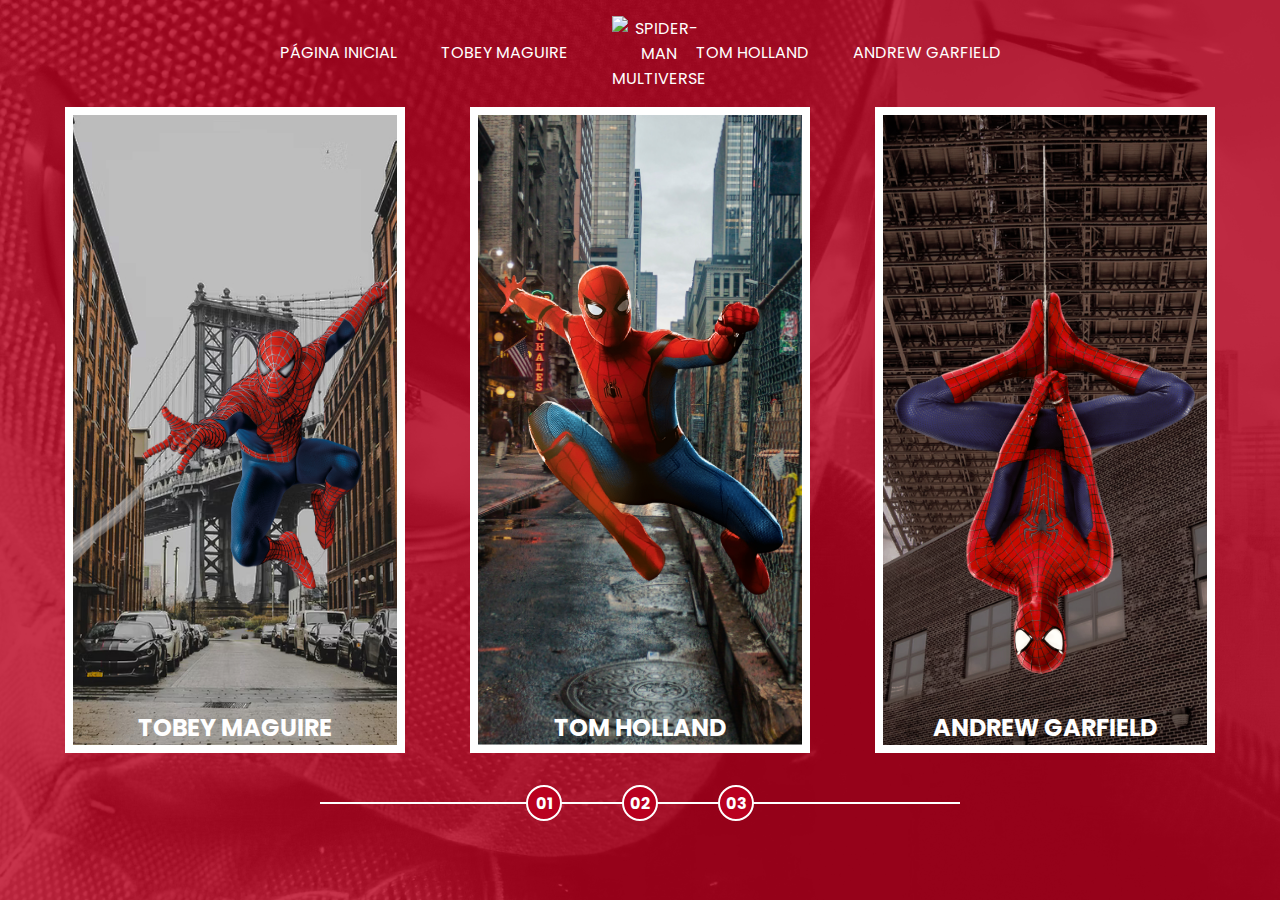
==== index.html @ 3ee6d63b "primeiro dia" ====
<!DOCTYPE html>
<html lang="en">

<head>
  <meta charset="UTF-8">
  <meta http-equiv="X-UA-Compatible" content="IE=edge">
  <meta name="viewport" content="width=device-width, initial-scale=1.0">
  <link rel="stylesheet" href="/assets/CSS/home-page-styles.css">
  <script src="assets/scripts/card-hover-animation.js"></script>
  <title>Spiderman | Multiverso</title>
</head>

<body>
  <nav class="s-menu">
    <ul>
      <li class="s-menu__item">
        <a href="/">Página Inicial</a>
      </li>
      <li class="s-menu__item">
        <a href="#">Tobey Maguire</a>
      </li>
      <li class="s-menu__item s-menu__icon">
        <img src="./assets/images/icons/spider.svg" alt="Spider-Man Multiverse">
      </li>
      <li class="s-menu__item">
        <a href="#">Tom Holland</a>
      </li>
      <li class="s-menu__item">
        <a href="#">Andrew Garfield</a>
      </li>
    </ul>
  </nav>
  <div class="s-container">
    <a href="#" class="s-card" id="spider-man-01">
      <img class="s-card__background" src="./assets/images/pic-sm-bg-01.jpg">
      <img class="s-card__image" src="./assets/images/spider-man-01.png" alt="Tobey Maguire">
      <h2 class="s-card__title">Tobey Maguire</h2>
    </a>
    <a href="#" class="s-card" id="spider-man-02">
      <img class="s-card__background" src="./assets/images/pic-sm-bg-02.jpg">
      <img class="s-card__image" src="./assets/images/spider-man-02.png" alt="Tom Holland">
      <h2 class="s-card__title">Tom Holland</h2>
    </a>
    <a href="#" class="s-card" id="spider-man-03">
      <img class="s-card__background" src="./assets/images/pic-sm-bg-03.jpg">
      <img class="s-card__image" src="./assets/images/spider-man-03.png" alt="Andrew Garfield">
      <h2 class="s-card__title">Andrew Garfield</h2>
    </a>
  </div>
  <div class="s-controller">
    <div class="s-controller__button">
      01
    </div>
    <div class="s-controller__button">
      02
    </div>
    <div class="s-controller__button">
      03
    </div>
    <div class="s-controller__line"></div>
  </div>
</body>

</html>
---- assets/CSS/home-page-styles.css ----
@import url(/assets/CSS/reset.css);
@import url(/assets/CSS/global.css);

body {
    background-color: var(--primary-color);
}

body::before {
    content: "";
    background-image: url('../images/spider-man-background.jpg');
    background-repeat: no-repeat;
    background-position: center;
    background-size: cover;
    width: 100%;
    height: 100%;
    position: absolute;
    opacity: 0.2;
    transition: background-image 1s ease-in-out, opacity 1s ease-in-out;
}


.s-menu {
    padding: 1rem 0;
    width: 100%;
    text-align: center;
    position: relative;
}


.s-menu__item {
    display: inline-block;
    text-transform: uppercase;
    margin: 0 1.25rem;
}

.s-menu__icon {
    width: 2.5rem;
    margin: 0 1.25rem;
    vertical-align: middle;
}

.s-container {
    position: relative;
    display: flex;
    align-items: center;
    justify-content: space-evenly;
}

.s-card {
    border: 0.5rem solid white;
    width: calc(100% / 3 - 8%);
    height: 70vh;
    position: relative;
    transition: filter .5s ease-in-out;
}

.s-card__background {
    width: 100%;
    height: 100%;
    object-fit: cover;
    position: absolute;
    opacity: 1;
    transition: opacity 1s ease-in-out;
}

.s-card__image {
    width: 100%;
    height: 100%;
    object-fit: contain;
    position: relative;
    transition:  1s ease-in-out;
}

.s-card__title {
    font-size: 1.5rem;
    text-transform: uppercase;
    text-align: center;
    position: absolute;
    width: 100%;
    bottom: 0;
    transition: bottom 1s ease-in-out;
}

.s-controller {
    position: relative;
    display: flex;
    justify-content: center;
    align-items: center;
    margin-top: 2rem;
}

.s-controller__button {
    display: flex;
    align-items: center;
    justify-content: center;
    width: 2rem;
    height: 2rem;
    border: 2px solid white;
    border-radius: 50%;
    background-color: var(--primary-color);
    text-align: center;
    font-size: 1rem;
    font-weight: bold;
    cursor: pointer;
    z-index: 1;
    transition: transform 0.3s ease-in-out;
}

.s-controller__button:hover {
    transform: scale(1.2);
}

.s-controller__button:nth-child(2) {
    margin: 0 3.75rem;
}

.s-controller__line {
    background-color: white;
    width: 50%;
    height: 2px;
    position: absolute;
}

/* hover animation */

.s-card--hovered .s-card__background {
    cursor: pointer;
    opacity: 0;
}

.s-card--hovered .s-card__image {
    transform: scale(1.3);
    filter: drop-shadow(30px 10px 4px rgba(0, 0, 0, .5));
}

body#spider-man-01-hovered::before {
    background-image: url(/assets/images/pic-sm-bg-01.jpg);
}

body#spider-man-02-hovered::before {
    background-image: url(/assets/images/pic-sm-bg-02.jpg);
}

body#spider-man-03-hovered::before {
    background-image: url(/assets/images/pic-sm-bg-03.jpg);
}

body[id^="spider-man-"]::before {
    opacity: 1;
}

body[id^="spider-man-"] .s-card:not(.s-card--hovered){
    filter: grayscale(100%);
}

.s-card--hovered .s-card__title {
    bottom: 50%;
}
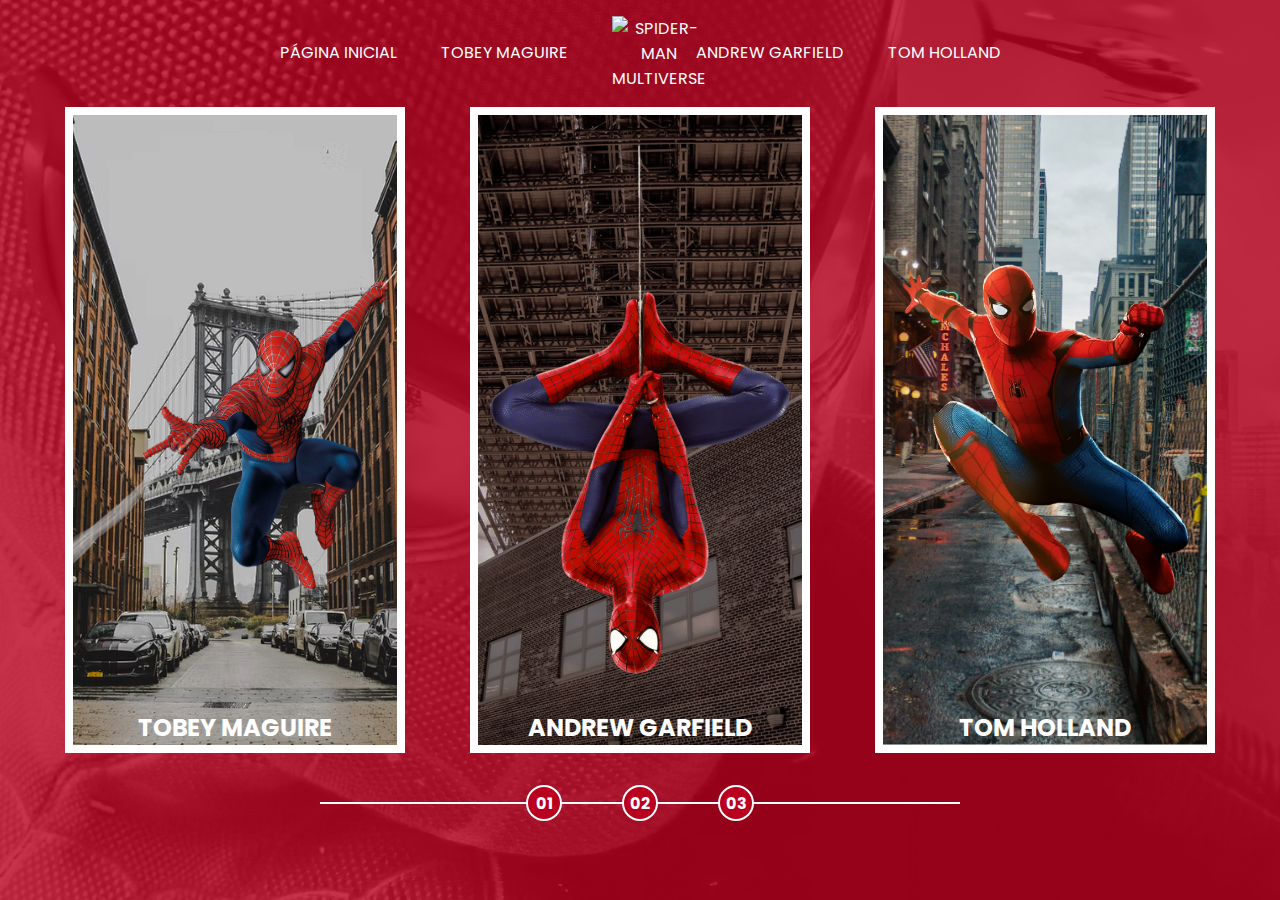
==== commit e487205b: "segundo dia" ====
--- a/index.html
+++ b/index.html
@@ -17,35 +17,38 @@
         <a href="/">Página Inicial</a>
       </li>
       <li class="s-menu__item">
-        <a href="#">Tobey Maguire</a>
+        <a href="/pages/tobey-maguire/spiderman1.html">Tobey Maguire</a>
       </li>
       <li class="s-menu__item s-menu__icon">
         <img src="./assets/images/icons/spider.svg" alt="Spider-Man Multiverse">
       </li>
       <li class="s-menu__item">
-        <a href="#">Tom Holland</a>
+        <a href="/pages/andrew-garfield/spiderman1.html">Andrew Garfield</a>
       </li>
       <li class="s-menu__item">
-        <a href="#">Andrew Garfield</a>
+        <a href="/pages/tom-holland/spiderman1.html">Tom Holland</a>
       </li>
     </ul>
   </nav>
   <div class="s-container">
-    <a href="#" class="s-card" id="spider-man-01">
+    <a href="/pages/tobey-maguire/spiderman1.html" class="s-card" id="spider-man-01">
       <img class="s-card__background" src="./assets/images/pic-sm-bg-01.jpg">
       <img class="s-card__image" src="./assets/images/spider-man-01.png" alt="Tobey Maguire">
       <h2 class="s-card__title">Tobey Maguire</h2>
     </a>
-    <a href="#" class="s-card" id="spider-man-02">
+
+    <a href="/pages/andrew-garfield/spiderman1.html" class="s-card" id="spider-man-03">
+      <img class="s-card__background" src="./assets/images/pic-sm-bg-03.jpg">
+      <img class="s-card__image" src="./assets/images/spider-man-03.png" alt="Andrew Garfield">
+      <h2 class="s-card__title">Andrew Garfield</h2>
+    </a>
+
+    <a href="/pages/tom-holland/spiderman1.html" class="s-card" id="spider-man-02">
       <img class="s-card__background" src="./assets/images/pic-sm-bg-02.jpg">
       <img class="s-card__image" src="./assets/images/spider-man-02.png" alt="Tom Holland">
       <h2 class="s-card__title">Tom Holland</h2>
     </a>
-    <a href="#" class="s-card" id="spider-man-03">
-      <img class="s-card__background" src="./assets/images/pic-sm-bg-03.jpg">
-      <img class="s-card__image" src="./assets/images/spider-man-03.png" alt="Andrew Garfield">
-      <h2 class="s-card__title">Andrew Garfield</h2>
-    </a>
+   
   </div>
   <div class="s-controller">
     <div class="s-controller__button">
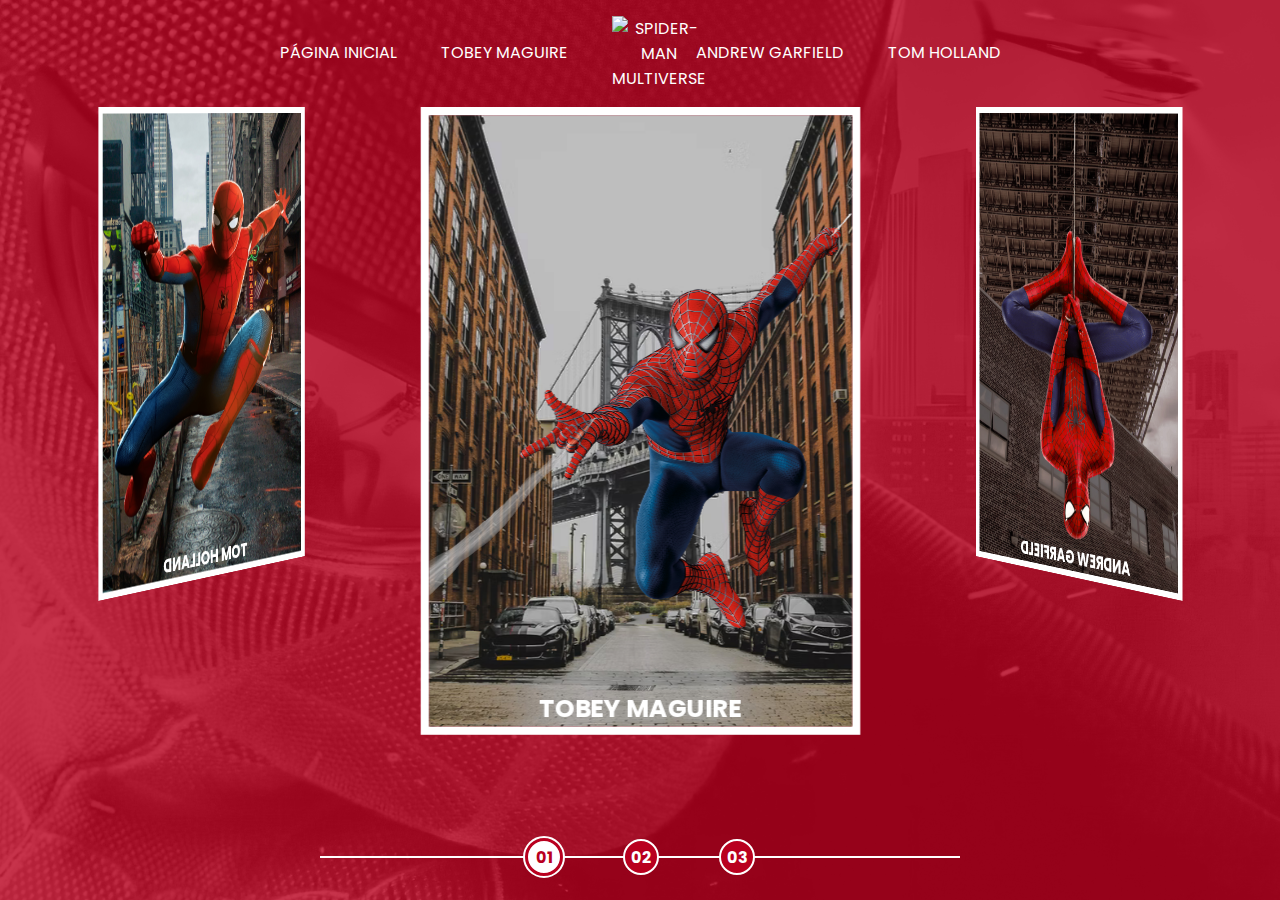
==== commit 0d5e139f: "final" ====
--- a/index.html
+++ b/index.html
@@ -6,7 +6,7 @@
   <meta http-equiv="X-UA-Compatible" content="IE=edge">
   <meta name="viewport" content="width=device-width, initial-scale=1.0">
   <link rel="stylesheet" href="/assets/CSS/home-page-styles.css">
-  <script src="assets/scripts/card-hover-animation.js"></script>
+  <script src="assets/scripts/script.js"></script>
   <title>Spiderman | Multiverso</title>
 </head>
 
@@ -31,6 +31,7 @@
     </ul>
   </nav>
   <div class="s-container">
+    <div class="s-cards-carousel" style="transform: translateZ(-40vw) rotateY(0deg);">
     <a href="/pages/tobey-maguire/spiderman1.html" class="s-card" id="spider-man-01">
       <img class="s-card__background" src="./assets/images/pic-sm-bg-01.jpg">
       <img class="s-card__image" src="./assets/images/spider-man-01.png" alt="Tobey Maguire">
@@ -48,16 +49,16 @@
       <img class="s-card__image" src="./assets/images/spider-man-02.png" alt="Tom Holland">
       <h2 class="s-card__title">Tom Holland</h2>
     </a>
-   
+  </div>
   </div>
   <div class="s-controller">
-    <div class="s-controller__button">
+    <div id="1" onclick="selectCarouselItem(this)" class="s-controller__button s-controller__button--active">
       01
     </div>
-    <div class="s-controller__button">
+    <div id="2" onclick="selectCarouselItem(this)" class="s-controller__button">
       02
     </div>
-    <div class="s-controller__button">
+    <div id="3" onclick="selectCarouselItem(this)" class="s-controller__button">
       03
     </div>
     <div class="s-controller__line"></div>
--- a/assets/CSS/home-page-styles.css
+++ b/assets/CSS/home-page-styles.css
@@ -44,14 +44,27 @@
     display: flex;
     align-items: center;
     justify-content: space-evenly;
+    perspective: 3000px;
 }
 
 .s-card {
     border: 0.5rem solid white;
-    width: calc(100% / 3 - 8%);
-    height: 70vh;
-    position: relative;
+    width: 45vh;
+    height: 65vh;
+    position: absolute;
     transition: filter .5s ease-in-out;
+}
+
+.s-card:nth-child(1){
+    transform: rotateY(0deg) translateZ(50vw);
+}
+
+.s-card:nth-child(2) {
+    transform: rotateY(120deg) translateZ(50vw);
+}
+
+.s-card:nth-child(3) {
+    transform: rotateY(240deg) translateZ(50vw);
 }
 
 .s-card__background {
@@ -82,11 +95,13 @@
 }
 
 .s-controller {
-    position: relative;
+    position: absolute;
     display: flex;
     justify-content: center;
     align-items: center;
     margin-top: 2rem;
+    bottom: 1.5rem;
+    width: 100%;
 }
 
 .s-controller__button {
@@ -112,6 +127,13 @@
 
 .s-controller__button:nth-child(2) {
     margin: 0 3.75rem;
+}
+
+.s-controller__button--active {
+    background-color: white;
+    color: var(--primary-color);
+    border: 0.1875rem solid var(--primary-color);
+    outline: 0.125rem solid white;
 }
 
 .s-controller__line {
@@ -155,4 +177,12 @@
 
 .s-card--hovered .s-card__title {
     bottom: 50%;
+}
+
+.s-cards-carousel {
+    display: flex;
+    justify-content: center;
+    width:calc(100vw / 2 - 10%);
+    transform-style: preserve-3d;
+    transition: transform 0.4s ease-in;
 }